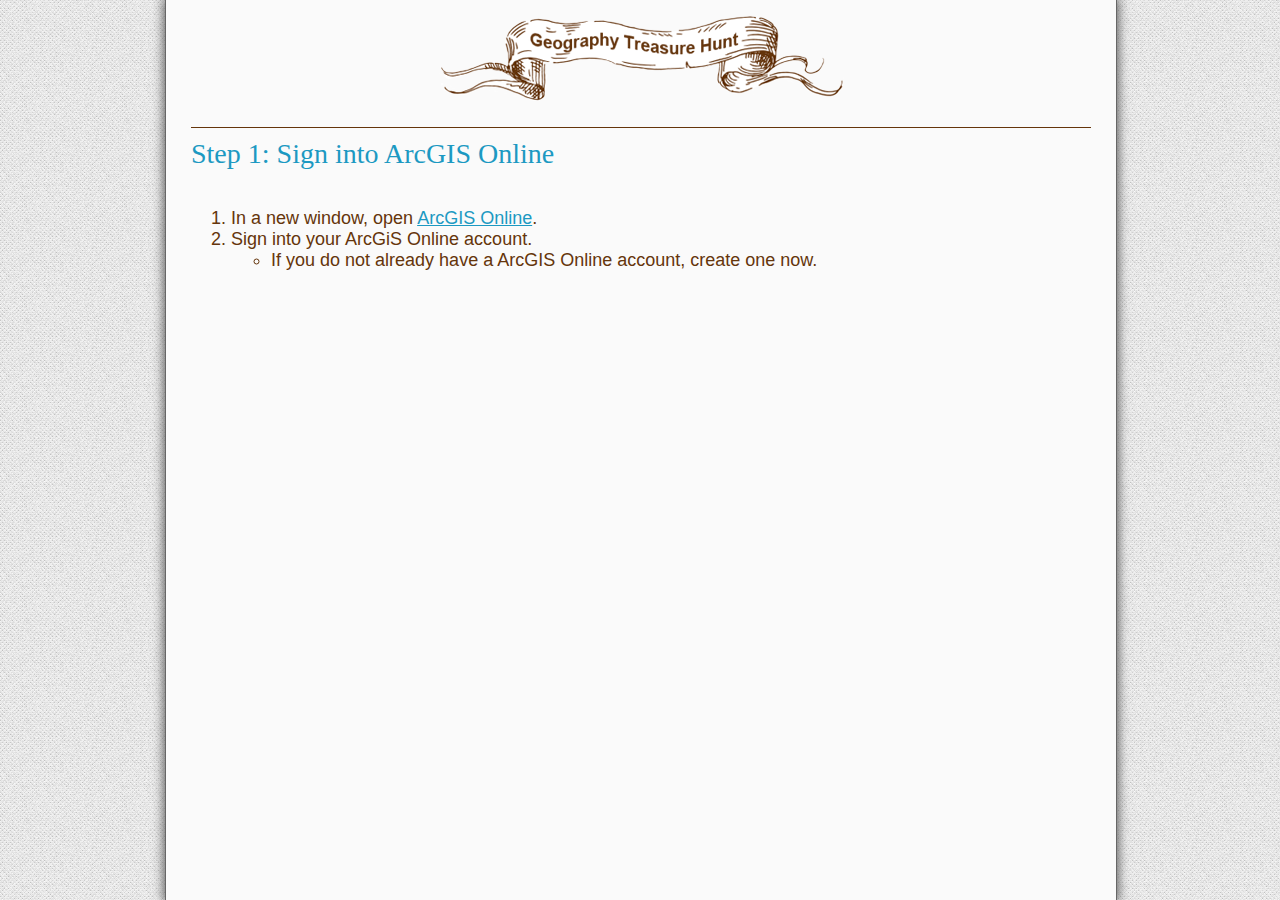
==== instructions.html @ ec5b34bf "started instruction page" ====
<!DOCTYPE HTML PUBLIC "-//W3C//DTD HTML 4.01 Transitional//EN" "http://www.w3.org/TR/html4/loose.dtd">
<html>
  <head>
    <meta http-equiv="Content-Type" content="text/html; charset=utf-8">
    <title>Geography Treasure Hunt Creator - Instructions</title>
    <link rel="stylesheet" type="text/css" href="css/layout.css"/>
    
    <script type="text/javascript" src="http://code.jquery.com/jquery-1.8.2.min.js"></script>
    <script type="text/javascript" src="javascript/jquery.placeholder.min.js"></script>
    <script type="text/javascript" src="javascript/instructions.js"></script>
  </head>

  <body>
    <div id="content">
      <div id="banner">
        <img id="bannerArt" src="css/images/TreasureArt.png" alt="Geography Treasure Hunt">
      </div><!--banner-->
      <div id="instuctionsWrapper">
        <div class="stepHeader">Step 1: Sign into ArcGIS Online</div>
        <div class="stepContent">
          <ol class="instructions">
            <li>In a new window, open <a class="noButton" href="https://www.arcgis.com/home/signin.html?" target="_blank">ArcGIS Online</a>.</li>
            <li>Sign into your ArcGiS Online account.</li>
            <ul>
              <li class="insetInstructions">If you do not already have a ArcGIS Online account, create one now.</li>
            </ul>
          </ol>
        </div>
      </div><!--instructionsWrapper--
    </div><!--/content-->
  </body>
</html>
---- css/layout.css ----
html,body,div,dl,dt,dd,h1,h2,h3,h4,h5,h6,pre,form,p,blockquote,fieldset,input,hr {margin:0; padding:0;}
h1,h2,h3,h4,h5,h6,pre,code,address,caption,cite,code,em,strong,th {font-size:1em; font-weight:normal; font-style:normal;}
fieldset,img,hr {border:none;}
caption,th {text-align:left;}
table {border-collapse:collapse; border-spacing:0;}
td {vertical-align:top;}

body{
    background:#999;
    background-image:url("images/background.jpg");
    color:#65350b;
    font-family:Arial, Helvetica, sans-serif;
}

a{
    color:#fff;
}

a.noButton{
    color:#1c99c2;
}


#banner{
    margin:15px 0 15px 0;
}

#bannerArt{
    margin:auto;
}

#content{
    position:absolute;
    background:#fafafa;
    left:20%;
    width:60%;
    max-width:1100px;
    min-width:950px;
    min-height:100%;
    border-left:1px solid #666;
    border-right:1px solid #666;
    -moz-box-shadow: 0px 0px 10px 2px #666;
    -webkit-box-shadow: 0px 0px 10px 2px #666;
    box-shadow: 0px 0px 10px 2px #666;
}

.error{
    display:none;
    font-size:20px;
    font-weight:bold;
    color:#C43D40;
}

#mainError{
    display:none;
    margin:25px;
    background:#FFCDCC;
    color:#C43D40;
    padding:15px;
    border:2px solid #C43D40;
    font-size:18px;
    font-weight:normal;
}

#mainErrorMesssage{
    font-size:20px;
    font-weight:bold;
}

#questionsWrapper{    
    margin:25px;
}

#instuctionsWrapper{    
    margin:25px;
}

.questionHeader{
    color:#1c99c2;
    font-size:28px;
    font-family:Georgia, serif;
    padding:10px 0 10px 0;
    border-top:1px solid #65350b;
}

.questionContent{
    padding-top:10px;
    font-size:18px;
}

.stepHeader{
    color:#1c99c2;
    font-size:28px;
    font-family:Georgia, serif;
    padding:10px 0 10px 0;
    border-top:1px solid #65350b;
}

.stepContent{
    padding-top:10px;
    font-size:18px;
}

.question{
    color:#1c99c2;
    background:#fafafa;
    font-size:24px;
    font-family:Georgia, serif;
    padding:3px;
    margin:0;
    border:3px solid #dadada;
    width:85%;
    outline:none;
    text-overflow: ellipsis;
    -o-text-overflow: ellipsis;
}

.textInput{
    width:100%;
    height:20px;
    background:#fafafa;
    font-family:Georgia, serif;
    font-size:16px;
    color:#1c99c2;
    padding:3px;
    resize:none;
    margin-bottom:10px;
    border:3px solid #dadada;
    text-overflow: ellipsis;
    -o-text-overflow: ellipsis;
    outline:none;
}

.mapWrapper{
    position:relative;
    width:100%;
    height:500px;
    margin-top:7px;
    border:3px solid #dadada;
    overflow:hidden;
}

.map{
    position:absolute;
    width:100%;
    height:100%;
}

.mapBlind{
    position:absolute;
    background:#444;
    top:0;
    width:100%;
    height:100%;
    z-index:100;
    cursor:pointer;
}

.locationTable{
    position:absolute;
    color:#fafafa;
    width:100%;
    height:100%;
    text-align:center;
    z-index:101;
}

.locationTable td{
    padding:5px;
}

.latLongText{   
    background:#fafafa;
    font-family:Georgia, serif;
    font-weight:bold;
    text-align:center;
    color:#1c99c2;
    padding:3px;
    border:3px solid #dadada;
    text-overflow: ellipsis;
    -o-text-overflow: ellipsis;
    outline:none;
}

.modern {
  display: inline-block;
  margin: 10px;
  padding: 8px 15px;
  background: #279cc2;
  border: 1px solid rgba(0,0,0,0.15);
  border-radius: 4px;
  transition: all 0.3s ease-out;
  box-shadow:
    inset 0 1px 0 rgba(255,255,255,0.5),
    0 2px 2px rgba(0,0,0,0.3),
    0 0 4px 1px rgba(0,0,0,0.2);

  /* Font styles */
  text-decoration: none;
  text-shadow: 0 0px rgba(255,255,255,0.7);
}

.modern:hover  { background: #1c99c2; }

.embossed-link {
  box-shadow: 
    inset 0 3px 2px rgba(255,255,255,.22), 
    inset 0 -3px 2px rgba(0,0,0,.17), 
    inset 0 20px 10px rgba(255,255,255,.12), 
    0 0 4px 1px rgba(0,0,0,.1), 
    0 3px 2px rgba(0,0,0,.2);
}

.modern.embossed-link {
  box-shadow:
    inset 0 1px 0 rgba(255,255,255,0.5),
    0 2px 2px rgba(0,0,0,0.3),
    0 0 4px 1px rgba(0,0,0,0.2),
    inset 0 3px 2px rgba(255,255,255,.22), 
    inset 0 -3px 2px rgba(0,0,0,.15), 
    inset 0 20px 10px rgba(255,255,255,.12), 
    0 0 4px 1px rgba(0,0,0,.1), 
    0 3px 2px rgba(0,0,0,.2);
}

.modern.embossed-link:active {
  box-shadow: 
    inset 0 -2px 1px rgba(255,255,255,0.2),
    inset 0 3px 2px rgba(0,0,0,0.12);
}

.placeholder {
    color:#999
}

::-webkit-input-placeholder {
    color:#999;
}

:-moz-placeholder {
    color:#999;
}
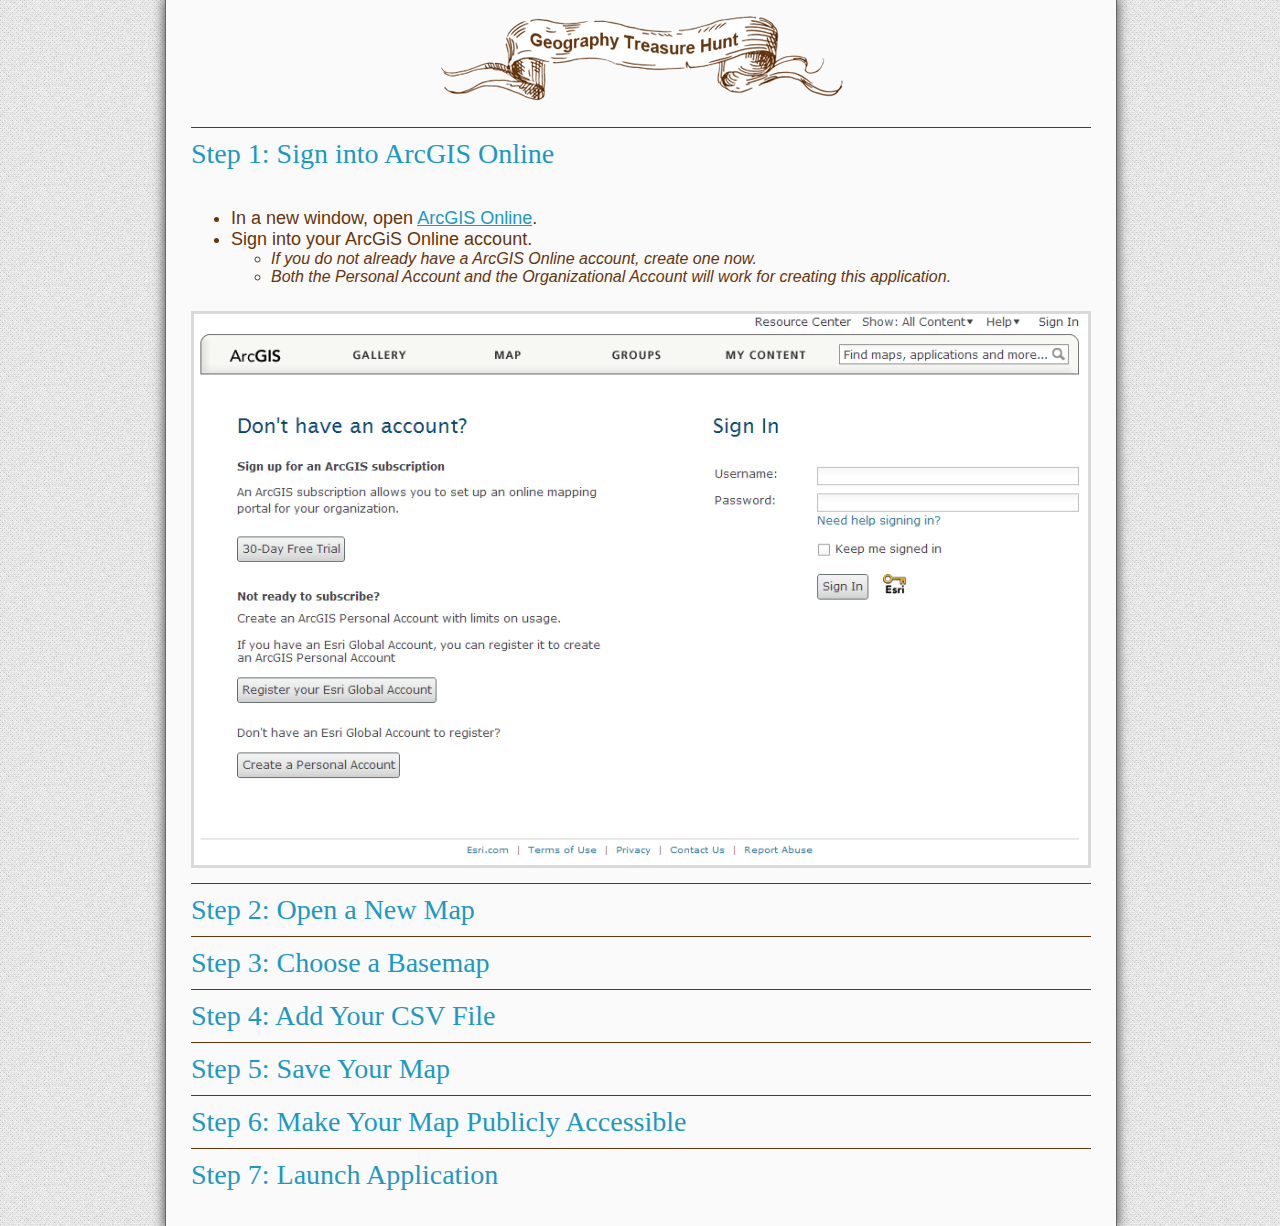
==== commit f303a50f: "more on instructions" ====
--- a/instructions.html
+++ b/instructions.html
@@ -16,16 +16,81 @@
         <img id="bannerArt" src="css/images/TreasureArt.png" alt="Geography Treasure Hunt">
       </div><!--banner-->
       <div id="instuctionsWrapper">
+      
         <div class="stepHeader">Step 1: Sign into ArcGIS Online</div>
         <div class="stepContent">
-          <ol class="instructions">
+          <ul class="instructions">
             <li>In a new window, open <a class="noButton" href="https://www.arcgis.com/home/signin.html?" target="_blank">ArcGIS Online</a>.</li>
             <li>Sign into your ArcGiS Online account.</li>
             <ul>
               <li class="insetInstructions">If you do not already have a ArcGIS Online account, create one now.</li>
+              <li class="insetInstructions">Both the Personal Account and the Organizational Account will work for creating this application.</li>
             </ul>
-          </ol>
+          </ul>
+          <img class="screenshot" src="css/images/sreenshots/signin.png" alt="sign in">
         </div>
+        
+        <div class="stepHeader">Step 2: Open a New Map</div>
+        <div class="stepContent">
+          <ul class="instructions">
+            <li>In the top menu bar, click on "MAP" to begin a new project.</li>
+          </ul>
+          <img class="screenshot" src="css/images/sreenshots/agolHome.png" alt="home">
+        </div>
+        
+        <div class="stepHeader">Step 3: Choose a Basemap</div>
+        <div class="stepContent">
+          <ul class="instructions">
+            <li>In the top menu bar, click on "Basemap" then choose a basemap for your quiz.</li>
+          </ul>
+          <img class="screenshot" src="css/images/sreenshots/basemap.png" alt="home">
+        </div>
+        
+        <div class="stepHeader">Step 4: Add Your CSV File</div>
+        <div class="stepContent">
+          <ul class="instructions">
+            <li>In the top menu bar, click on "Add" then choose "Add Layer from File"</li>
+            <li>In the dialog box, click "Choose File" to upload the CSV you just downloaded</li>
+            <ul>
+              <li class="insetInstructions">The CSV file will most likely be in your computer's "Downloads" folder and called "treasureHunt.csv"</li>
+            </ul>
+            <li>When your CSV file is ready, click "Import Layer"</li>
+          </ul>
+          <img class="screenshot" src="css/images/sreenshots/add.png" alt="home">
+          <img class="screenshot" src="css/images/sreenshots/import.png" alt="home">
+        </div>
+        
+        <div class="stepHeader">Step 5: Save Your Map</div>
+        <div class="stepContent">
+          <ul class="instructions">
+            <li>In the top menu bar, click on "Save" amd select "Save"</li>
+            <li>When the dialog opens, fill in every field.</li>
+            <ul>
+              <li class="insetInstructions">Title: This will become the main title in your application.</li>
+              <li class="insetInstructions">Tags: Use good tags to help you and others find this map later.</li>
+              <li class="insetInstructions">Summary: This will become the subtitle in your application.</li>
+            </ul>
+          </ul>
+          <img class="screenshot" src="css/images/sreenshots/save.png" alt="home">
+          <img class="screenshot" src="css/images/sreenshots/saveDialog.png" alt="home">
+        </div>
+        
+        <div class="stepHeader">Step 6: Make Your Map Publicly Accessible</div>
+        <div class="stepContent">
+          <ul class="instructions">
+            <li>In the top menu bar, click on "MAP" to begin a new project.</li>
+          </ul>
+          <img class="screenshot" src="css/images/sreenshots/url.png" alt="home">
+        </div>
+        
+        <div class="stepHeader">Step 7: Launch Application</div>
+        <div class="stepContent">
+          <ul class="instructions">
+            <li>In the top menu bar, click on "MAP" to begin a new project.</li>
+          </ul>
+          <img class="screenshot" src="css/images/sreenshots/url.png" alt="home">
+        </div>
+        
       </div><!--instructionsWrapper--
     </div><!--/content-->
   </body>
--- a/css/layout.css
+++ b/css/layout.css
@@ -94,11 +94,26 @@
     font-family:Georgia, serif;
     padding:10px 0 10px 0;
     border-top:1px solid #65350b;
+    cursor:pointer;
 }
 
 .stepContent{
+    display:none;
     padding-top:10px;
     font-size:18px;
+}
+
+.insetInstructions{
+    font-style:italic;
+    font-size:16px;
+}
+
+.screenshot{
+    position:relative;
+    width:100%;
+    margin:7px 0 15px 0;
+    border:3px solid #dadada;
+    overflow:hidden;    
 }
 
 .question{
